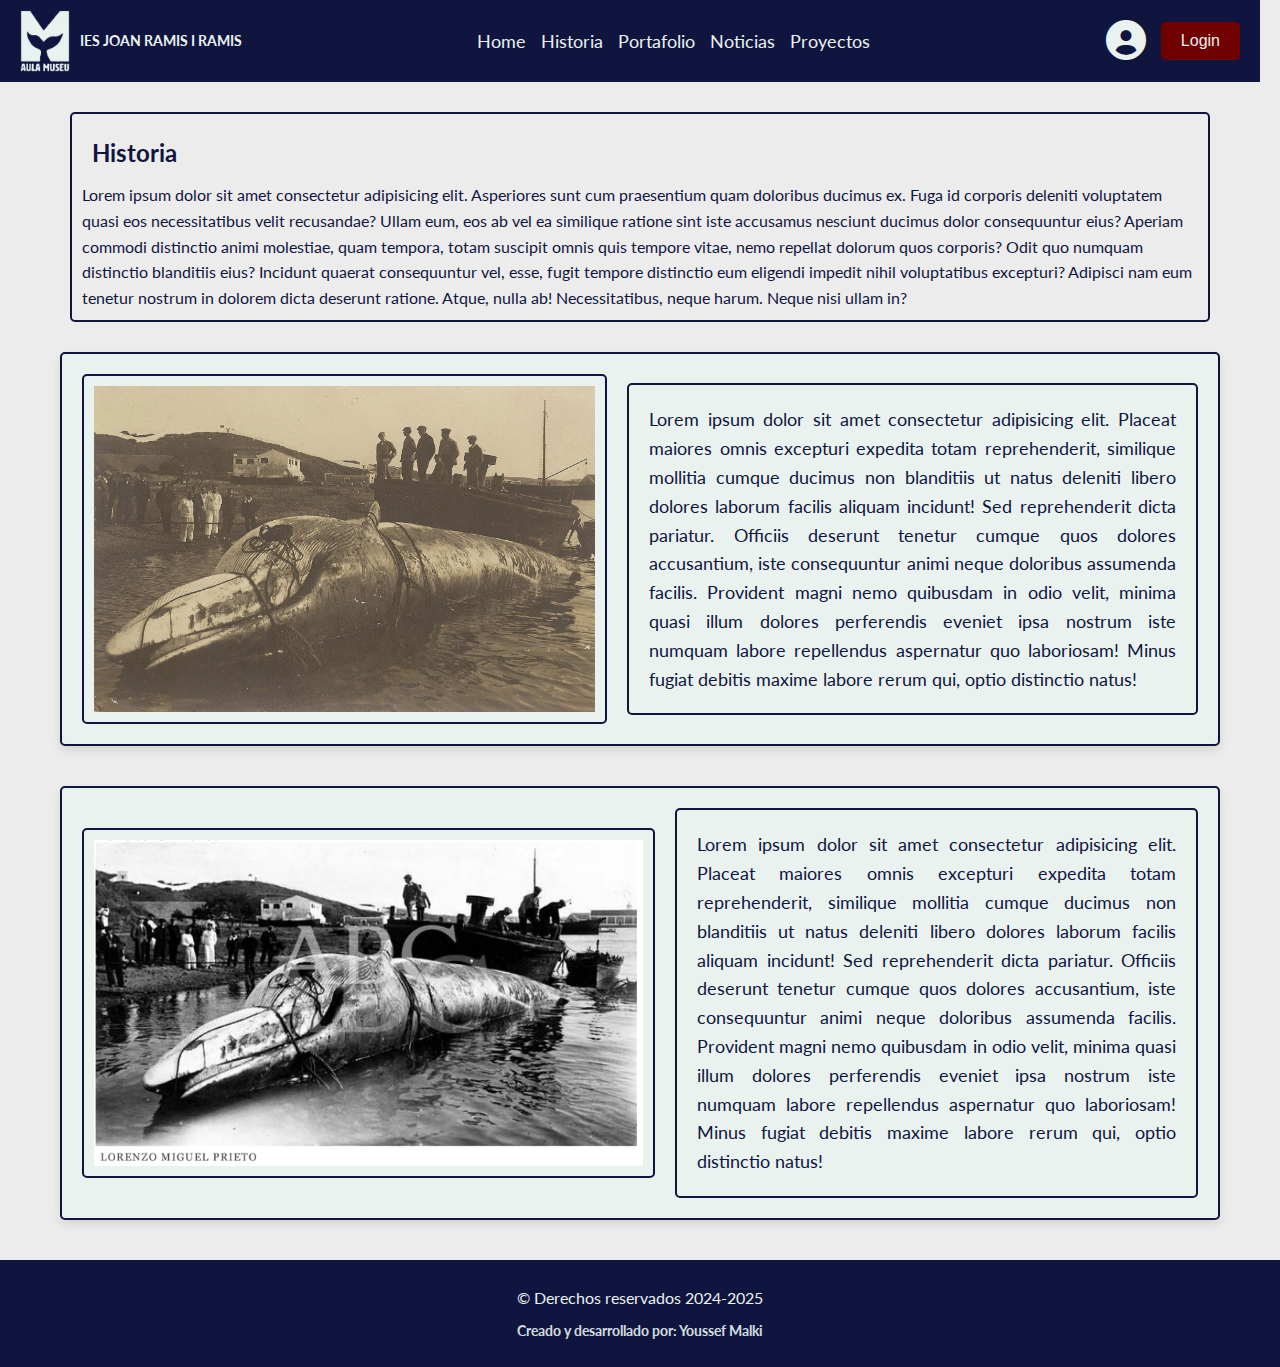
==== src/historia.html @ 02dc03a0 "commit 1" ====
<!DOCTYPE html>
<html lang="en">

<head>
    <meta charset="UTF-8">
    <meta name="viewport" content="width=device-width, initial-scale=1.0">
     <!-- font-awesome -->
    <link rel="stylesheet" href="https://cdnjs.cloudflare.com/ajax/libs/font-awesome/6.0.0/css/all.min.css">
    <!-- Google Fonts -->
    <link rel="preconnect" href="https://fonts.googleapis.com">
    <link rel="preconnect" href="https://fonts.gstatic.com" crossorigin> 
    <link href="https://fonts.googleapis.com/css2?family=Lato:ital,wght@0,100;0,300;0,400;0,700;0,900&family=Manjari:wght@100;400;700&display=swap" rel="stylesheet">
    
    <title>Historia</title>
    <!-- Styles -->
    <link rel="stylesheet" href="../css/communs/communs-style.css">
    <link rel="stylesheet" href="../css/historia.css">
</head>

<body>
    <!-- Header Section -->
    <header>
        <div class="headers" id="header">
            <!-- Logo -->
            <div class="logo">
                <img src="../img/logo_header.png" alt="Logo" />
                <h1>IES JOAN RAMIS I RAMIS</h1>
            </div>
            <!-- Hamburger Icon for Responsive Menu -->
            <div class="hamburger-icon" id="hamburger-icon">
                &#9776;
            </div>

             <!-- Navigation Links -->
             <nav class="elements" id="nav-elements">
                <a href="home.html">Home</a>
                <a href="historia.html">Historia</a>
                <a href="portafolio.html">Portafolio</a>
                <a href="noticias.html">Noticias</a>
                <a href="proyectos.html">Proyectos</a>
            </nav>

            <!-- Login Button with User Icon -->
            <div class="login">
                <a href="login.html"><i class="fa-solid fa-circle-user"></i></a>
                <a href="login.html">
                    <button type="button" id="button_login">Login
                    </button>
                </a>    
            </div>

        </div>
    </header>
    
    <main class="main-content">
        <!-- Introduction Paragraph -->
         
        <section class="introduction">
            <!-- Main Heading -->
            <h2>Historia</h2>
            <p>
               Lorem ipsum dolor sit amet consectetur adipisicing elit. Asperiores sunt cum praesentium quam doloribus ducimus ex. Fuga id corporis deleniti voluptatem quasi eos necessitatibus velit recusandae? Ullam eum, eos ab vel ea similique ratione sint iste accusamus nesciunt ducimus dolor consequuntur eius? Aperiam commodi distinctio animi molestiae, quam tempora, totam suscipit omnis quis tempore vitae, nemo repellat dolorum quos corporis? Odit quo numquam distinctio blanditiis eius? Incidunt quaerat consequuntur vel, esse, fugit tempore distinctio eum eligendi impedit nihil voluptatibus excepturi? Adipisci nam eum tenetur nostrum in dolorem dicta deserunt ratione. Atque, nulla ab! Necessitatibus, neque harum. Neque nisi ullam in?

            </p>
        </section>
         <article class="article-historia">
            
                <img class="img-historia" src="../img/ballena_historica.jpg" alt="ballena_historica">

            
            <div class="pargraf-article">
                <p>
                    Lorem ipsum dolor sit amet consectetur adipisicing elit. Placeat maiores omnis excepturi expedita totam reprehenderit, similique mollitia cumque ducimus non blanditiis ut natus deleniti libero dolores laborum facilis aliquam incidunt! Sed reprehenderit dicta pariatur. Officiis deserunt tenetur cumque quos dolores accusantium, iste consequuntur animi neque doloribus assumenda facilis. Provident magni nemo quibusdam in odio velit, minima quasi illum dolores perferendis eveniet ipsa nostrum iste numquam labore repellendus aspernatur quo laboriosam! Minus fugiat debitis maxime labore rerum qui, optio distinctio natus!
                </p>
            </div>
         </article>
         <article class="article-historia">
            
                <img class="img-historia" src="../img/foto_abc.png" alt="foto abc">

          
            <div class="pargraf-article">
                <p>
                    Lorem ipsum dolor sit amet consectetur adipisicing elit. Placeat maiores omnis excepturi expedita totam reprehenderit, similique mollitia cumque ducimus non blanditiis ut natus deleniti libero dolores laborum facilis aliquam incidunt! Sed reprehenderit dicta pariatur. Officiis deserunt tenetur cumque quos dolores accusantium, iste consequuntur animi neque doloribus assumenda facilis. Provident magni nemo quibusdam in odio velit, minima quasi illum dolores perferendis eveniet ipsa nostrum iste numquam labore repellendus aspernatur quo laboriosam! Minus fugiat debitis maxime labore rerum qui, optio distinctio natus!
                </p>
            </div>
         </article>
    </main>

      <!-- Footer Section -->
      <footer>
        <div class="footer">
            <p>&copy; Derechos reservados 2024-2025</p>
            <h4>Creado y desarrollado por: Youssef Malki</h4>
        </div>
    </footer>
   
    <!-- Script Js-->
    <script>
            const hamburgerIcon = document.getElementById("hamburger-icon");
            const navElements = document.querySelector(".elements"); 

            hamburgerIcon.addEventListener("click", () => {
                navElements.classList.toggle("show");
            });

    </script>
</body>
</html>
---- css/communs/communs-style.css ----
/* Variables de color */
:root {
  --color-bg-primary: #101540;
  --color-bg-secondary: #700000;
  --color-bg-tertiary: #870000;
  --color-text-primary: #E9F2EF;
  --color-text-secondary: #ececec;
  --color-hover: #7E7F9A;
}

* {
  margin: 0;
  padding: 0;
  box-sizing: border-box;
}

/* Body Styles */
body {
  font-family: "Lato", sans-serif;
  line-height: 1.6;
  min-height: 100vh;
  display: flex;
  flex-direction: column;
  background-color: var(--color-text-secondary);
  padding: 0 10px;
}

/* Header Styles */
header {
  background-color: var(--color-bg-primary);
  padding: 10px 20px;
  width: 100%;
  margin: 0 -10px;
}

.headers {
  display: flex;
  justify-content: space-between;
  align-items: center;
  flex-wrap: wrap;
  gap: 15px;
}

.logo {
  display: flex;
  align-items: center;
  gap: 10px;
}

.logo img {
  max-width: 50px;
  height: auto;
}

.logo h1 {
  color: var(--color-text-primary);
  font-size: 14px;
  margin: 0;
}

.elements {
  display: flex;
  align-items: center;
  gap: 15px;
}

.elements a {
  color: var(--color-text-primary);
  text-decoration: none;
  font-size: 18px;
  transition: color 0.3s ease;
}

.elements a:hover {
  color: var(--color-hover);
}

.login {
  display: flex;
  align-items: center;
  gap: 15px;
}

.login button {
  background-color: var(--color-bg-secondary);
  color: var(--color-text-primary);
  padding: 10px 20px;
  border: none;
  border-radius: 5px;
  font-size: 16px;
  cursor: pointer;
  transition: background-color 0.3s ease;
}

.login button:hover {
  background-color: var(--color-hover);
}

.login i {
  font-size: 40px;
  color: var(--color-text-primary);
  cursor: pointer;
  transition: color 0.3s ease;
}

.login i:hover {
  color: var(--color-hover);
}

.hamburger-icon {
  display: none;
  color: var(--color-text-primary);
  font-size: 30px;
  cursor: pointer;
}

h2{
  color: var(--color-bg-primary);
  margin: 5px;
  padding: 5px;
}

/* Main Content */
.main-content {
  flex: 1;
  padding: 15px 0;
  margin: 0 auto;
  width: 100%;
  max-width: 1200px;
}



.introduction {
  padding: 10px;
  margin-left: 10px;
  margin: 10px;
  padding: 10px;
  border: 2px solid var(--color-bg-primary);
  border-radius: 5px;
  color: var(--color-bg-primary);
}

/* Footer */
footer {
  background-color: var(--color-bg-primary);
  color: var(--color-text-primary);
  padding: 10px 20px;
  margin: 0 -10px;
  text-align: center;
}

.footer {
  color: var(--color-text-primary);
  text-align: center;
  padding: 15px 0;
}

.footer p {
  margin-bottom: 8px;
}

.footer h4 {
  font-size: 0.9em;
  opacity: 0.9;
}

/* Responsive Styles */
@media (max-width: 768px) {
header {
    padding: 10px 20px;
   
}

.headers {
    display: flex;
}
.logo {
  order: 2;
}
.elements {
    display: none;
    flex-direction: column;
    width: 100%;
    text-align: center;
    order: 4;
}

.elements a {
    padding: 10px;
    border-top: 1px solid var(--color-text-primary);
}


.elements.show {
    display: flex;
    flex-direction: column;
    gap: 10px;
    margin-top: 20px; 
    padding-top: 10px;
   
}

.hamburger-icon {
    display: block;
    font-size: 50px;
    order: 1;
    cursor: pointer;
    color: var(--color-text-primary);
}
i{
    margin-left: 10px;
}
.login {
    margin-top: 10px;
    display: flex;
    flex-direction: column;
    gap: 20px;
    order: 3;
}

h1 {
    font-size: 14px;
}

.login button {
    padding: 8px 16px;
    font-size: 14px;
}

}
---- css/historia.css ----
.main-content {
  display: flex;
  flex-direction: column;
  gap: 20px;
  padding: 20px;
}


.article-historia {
  display: flex;
  align-items: center;
  gap: 20px;
  padding: 20px;
  background-color: var(--color-text-primary);
  border: 2px solid var(--color-bg-primary);
  box-shadow: 0px 4px 10px rgba(0, 0, 0, 0.1);
  border-radius: 5px;
  margin-bottom: 20px;
}

.article-historia img {
  width: auto;
  height: 350px;
  border: 2px solid var(--color-bg-primary);
  padding: 10px;
  border-radius: 5px;
  transition: transform 0.3s ease-out, opacity 0.2s ease-in-out;
  will-change: transform, opacity;
}

.article-historia img:hover {
  opacity: 0.85;
  transform: scale(1.05);
  box-shadow: 0 4px 8px rgba(0, 0, 0, 0.1);
}

.home, .pargraf-article {
  border: 2px solid var(--color-bg-primary);
  padding: 20px;
  border-radius: 5px;
  color: var(--color-bg-primary);
  background-color: var(--color-text-primary);
  font-size: 18px;
}

.pargraf-article p {
  text-align: justify;
  line-height: 1.6;
}

/* Media Queries */
@media (max-width: 768px) {
  .article-historia {
      flex-direction: column;
      padding: 15px;
  }

  .article-historia img {
      width: 100%;
      height: auto;
      max-width: 330px;
  }

  .home, .pargraf-article {
      padding: 15px;
  }
}
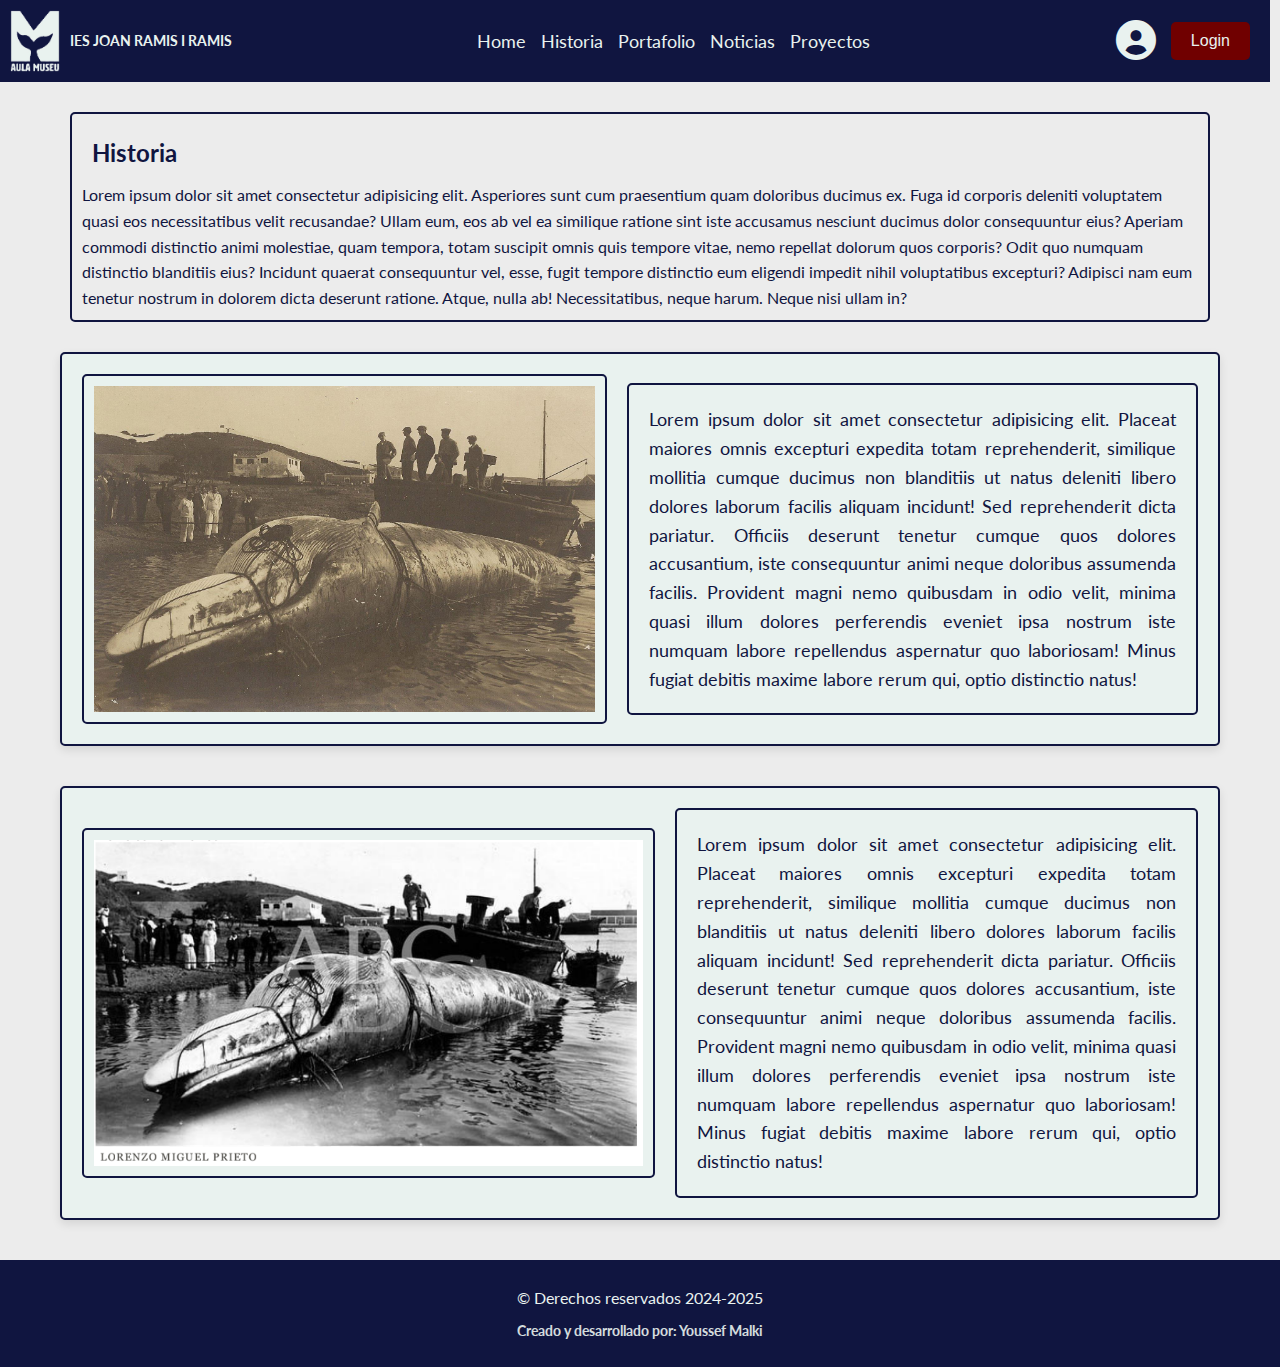
==== commit 93145d18: "modificacions en las rutas" ====
--- a/src/historia.html
+++ b/src/historia.html
@@ -15,6 +15,7 @@
     <!-- Styles -->
     <link rel="stylesheet" href="../css/communs/communs-style.css">
     <link rel="stylesheet" href="../css/historia.css">
+    <link rel="stylesheet" href="../css/accessibility.css">
 </head>
 
 <body>
@@ -95,15 +96,8 @@
         </div>
     </footer>
    
-    <!-- Script Js-->
-    <script>
-            const hamburgerIcon = document.getElementById("hamburger-icon");
-            const navElements = document.querySelector(".elements"); 
-
-            hamburgerIcon.addEventListener("click", () => {
-                navElements.classList.toggle("show");
-            });
-
-    </script>
+       <!-- Script Js-->
+       <script src="../js/script.js"></script>
+       <script src="../js/accessibility.js"></script>
 </body>
 </html>
--- a/css/communs/communs-style.css
+++ b/css/communs/communs-style.css
@@ -22,7 +22,7 @@
   display: flex;
   flex-direction: column;
   background-color: var(--color-text-secondary);
-  padding: 0 10px;
+  padding: 0;
 }
 
 /* Header Styles */
@@ -114,7 +114,7 @@
   cursor: pointer;
 }
 
-h2{
+h2 {
   color: var(--color-bg-primary);
   margin: 5px;
   padding: 5px;
@@ -129,13 +129,9 @@
   max-width: 1200px;
 }
 
-
-
 .introduction {
   padding: 10px;
-  margin-left: 10px;
   margin: 10px;
-  padding: 10px;
   border: 2px solid var(--color-bg-primary);
   border-radius: 5px;
   color: var(--color-bg-primary);
@@ -147,7 +143,6 @@
   color: var(--color-text-primary);
   padding: 10px 20px;
   margin: 0 -10px;
-  text-align: center;
 }
 
 .footer {
@@ -167,65 +162,62 @@
 
 /* Responsive Styles */
 @media (max-width: 768px) {
-header {
+  header {
     padding: 10px 20px;
-   
-}
-
-.headers {
+  }
+
+  .headers {
     display: flex;
-}
-.logo {
-  order: 2;
-}
-.elements {
+  }
+
+  .logo {
+    flex-direction: column;
+    justify-content: center;
+    order: 2;
+  }
+
+  .elements {
     display: none;
     flex-direction: column;
     width: 100%;
     text-align: center;
     order: 4;
-}
-
-.elements a {
+  }
+
+  .elements a {
     padding: 10px;
     border-top: 1px solid var(--color-text-primary);
-}
-
-
-.elements.show {
+  }
+
+  .elements.show {
     display: flex;
     flex-direction: column;
     gap: 10px;
-    margin-top: 20px; 
+    margin-top: 20px;
     padding-top: 10px;
-   
-}
-
-.hamburger-icon {
+  }
+
+  .hamburger-icon {
     display: block;
     font-size: 50px;
     order: 1;
     cursor: pointer;
     color: var(--color-text-primary);
-}
-i{
+  }
+
+  i {
     margin-left: 10px;
-}
-.login {
+  }
+
+  .login {
     margin-top: 10px;
-    display: flex;
     flex-direction: column;
     gap: 20px;
     order: 3;
-}
-
-h1 {
-    font-size: 14px;
-}
-
-.login button {
+  }
+
+  .login button {
     padding: 8px 16px;
     font-size: 14px;
-}
-
-}
+  }
+}
